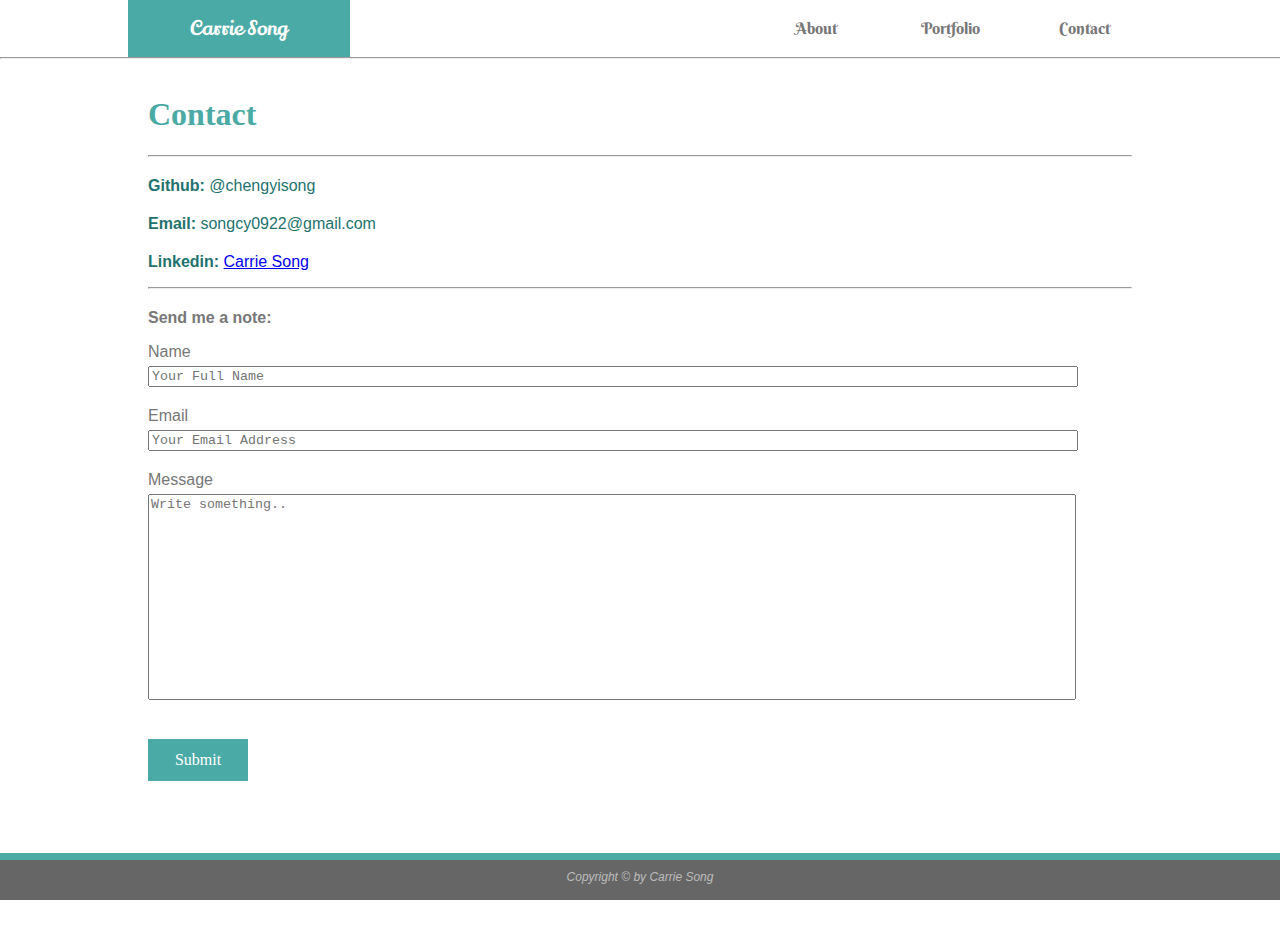
==== contact.html @ b7a68035 "updated contact page" ====
<!DOCTYPE html>

<html lang="en-us">

    <head>
        <meta charset="UTF-8">
        <title>Carrie Song Portfolio</title>
        <link rel="stylesheet" href="assets/css/style.css">
        <link rel="shortcut icon" href="assets/images/cat.png" />    
        <link href="https://fonts.googleapis.com/css?family=Berkshire+Swash|Lily+Script+One|Skranji" rel="stylesheet">
        <link rel="stylesheet" href="https://use.fontawesome.com/releases/v5.3.1/css/all.css" integrity="sha384-mzrmE5qonljUremFsqc01SB46JvROS7bZs3IO2EmfFsd15uHvIt+Y8vEf7N7fWAU" crossorigin="anonymous">
        <meta name="viewport" content="width=device-width, initial-scale=1.0">
    </head>

    <body>
        <div class="top">
            <header>Carrie Song</header>
        
            <ul class="links">
                
                    <li><a href="contact.html"><i class="fas fa-comments"></i> Contact</a></li>
                    <li><a href="portfolio.html"><i class="fas fa-marker"></i> Portfolio</a></li>
                    <li><a href="https://chengyisong.github.io"><i class="fas fa-home"></i> About</a></li>                
            </ul>
            <hr class="line1">
        </div>

        
        
        <div class="main">
        <h1>Contact</h1>
        <hr>
            <p class="contactInfo"><strong>Github: </strong>@chengyisong </p>
            <p class="contactInfo"><strong>Email: </strong>songcy0922@gmail.com</p>
            <p class="contactInfo"><strong>Linkedin: </strong><a href="https://www.linkedin.com/in/carrie-song-21992761/" target="_blank">Carrie Song</a></p>

            <hr>
            <p><strong>Send me a note: </strong></p>
            
            <div id="name">Name</div> 
                <input class="input1" id="textbox1" type="text" name="name" placeholder="Your Full Name"><br>
            
            <div id="email">Email</div>
                <input class="input2" id="textbox2" type="text" name="email" placeholder="Your Email Address"><br>

            <div id="msg">Message</div>
                <textarea id="subject" name="subject" placeholder="Write something.." style="height:200px"></textarea>
            
            <p id="submit">Submit</p>
        
            <div id="pop_up">
                <p id="thank_you_msg">Placeholder</p>
                <a href="index.html" id="return_home">Return to Home Page</a>
            </div>

            <script>
                document.getElementById("submit").addEventListener("click", myFunction);

                function myFunction() {
                    document.getElementById("thank_you_msg").innerHTML = "Thank you " + document.getElementById("textbox1").value + " for submitting your comments!";
                    document.getElementById("pop_up").style.zIndex = "1";
                    document.getElementById("submit").style.backgroundColor="grey";
                }   

            </script>

        </div>

        <footer> Copyright © by Carrie Song </footer>


        
    </body>

</html>
---- assets/css/style.css ----
header {
    background-color: #4aaaa5;
    font-family: 'Lily Script One', cursive;
    color: #ffffff;
    border-color: #cccccc;
    border-width: 5px;
    padding: 15px;
    width: 15%;
    float: left;
    text-align: center;    
    margin-left: 10%;
    font-size: 20px;


}

.top {
    background-color: white;
    width: 100%;
    position: fixed;
    top: 0px;
    left: 0px;
    display: block;
    z-index: 100;
}

.line1 {

    margin-top: 0.5em;
    margin-bottom: 0px;
    border-style: inset;
    margin-left: 0px;
    margin-right: 0px;
    display: block;
    width: 100%;
    clear: both;

}

.links {
    float: right;
    width: 48%;
    margin-right: 10%;
   
}

li a {
    text-decoration: none;
    width: 16%;
    display: block;
    text-align: center;
    color: #777777;
    float: right;
    padding: 18px;
    font-family: 'Berkshire Swash', cursive;}

ul {
    list-style-type: none;
    margin: 0;
    padding: 0;
    overflow: hidden;
}

li a:hover:not(.active) {
    background-color: #ffebd4;
    font-weight: bold;
}

.main {
    width: 100%;
    background-color:#ffffff;
    margin: 10%;
    margin-top: 75px;
    margin-left: 0%;
    overflow: auto;
    display: block;
    padding-bottom: 30px;

}


body {
    font-family: Arial, Helvetica, sans-serif;
    color: #777777;
    background-image: url("../images/leaves-pattern.png");
    background-repeat: repeat;
    width: 80%;
    margin-left: 10%;
    

}

h1 {
    color: #4aaaa5;
    font-family: Georgia, 'Times New Roman', Times, serif;
    Padding-top: 0px;
    Padding-left: 20px;
    
}

hr {
    display: block;
    margin-top: 0.5em;
    margin-left: 20px;
    margin-right: 20px;
    margin-bottom: 0px;
    border-style: inset;
    border-width: 1px;
    
}

img {
    float: left;
    margin-top: 20px;
    margin-left: 20px;
    margin-right: 20px;
    padding: 0;
    clear: both;
}

p {
    margin-top: 20px;
    margin-left: 20px;
    clear: right;
    margin-right: 20px;
    text-align: justify;

}

#name, #email, #msg, input, textarea {
    margin-left: 20px;
    margin-top: 5px;
    }

input {
    margin-bottom: 15px;
    width: 90%;
    font-family: monospace;
}

textarea {
    width: 90%;
    height: 150px;
    resize: none;
    margin-bottom: 15px;
}

#submit {
    background-color: #4aaaa5;
    Color: white;
    padding: 12px 20px;
    border: none;
    width: 60px;
    margin-left: 20px;
    text-align: center;
    font-family: Georgia, 'Times New Roman', Times, serif;
    text-decoration: none;
    position: static;
}

#submit:defult {
    background-color: #4aaaa5;
    
}

#submit:hover {
    background-color: rgb(52, 150, 146);
    cursor: pointer;
}

#submit:active {
    background-color: #2d7572;
}

#return_home {
    background-color: #4aaaa5;
    Color: white;
    padding: 12px 20px;
    border: none;
    width: 60px;
    margin-left: 20px;
    text-align: center;
    font-family: Georgia, 'Times New Roman', Times, serif;
    text-decoration: none;
    font-size: 12px;
    position: relative;
    left: 130px;
    top: 20px;
}

#return_home:defult {
    background-color: #4aaaa5;
    
}

#return_home:hover {
    background-color: rgb(52, 150, 146);
    cursor: pointer;
}

#return_home:active {
    background-color: #2d7572;
}

#pop_up {
    background-color: #cccccc;
    Color: black;
    padding: 12px 20px;
    border-width: 2px;
    border-style: solid;
    border-color: black;
    width: 50%;
    height: 13%;
    position: fixed;
    top: 25%;
    left: 25%;
    font-family: Georgia, 'Times New Roman', Times, serif;
    z-index: -1;
    font-family: 'Berkshire Swash', cursive;
}

footer {
    width: 100%;
    margin: 0%;
    height: 30px;
    position: fixed;
    bottom: 0px;
    left: 0px;
    border-width: 7px 0px 0px 0px;
    border-style: solid;
    padding-top: 10px;
    background-color: #666666;
    border-color: #4daba6;
    text-align: center;
    color: rgb(189, 189, 189);
    font-size: 12px;
    font-style: italic;
    z-index: 10;

}

#port1, #port2, #port3, #port4, #port5, #port6 {
    float: left;
    position: relative;
    bottom: 60px;
    height: 180px;
    z-index: 1;
}

#port1 {
    z-index: 5;
}

#port2{
    z-index: 4;
}

#port3{
    z-index: 3;
}

#port4 {
    z-index: 2;
}

.port_name {
    position: relative;
    top: 180px;
    left: 20px;
    width: 200px;
    background-color: #4aaaa5;
    color: #ffffff;
    font-size: 16px;
    font-weight: normal;
    text-align: center;
    padding: 8px 0px;
}

.port_name:hover {
    background-color: #8a044d;
}

.contactInfo {
    color: #22726e;
}

@media screen and (max-width: 980px) {
    body {
        margin-left: 5%;
    }

    header {
        margin-left: 5%;
        font-size: 25px;
        padding: 20px 25px;
        width: 150px;
    }

    li a {
        width: 100px;
        padding: 25px 10px;
    }

    .links {
        margin-right: 5%;
    }

    #hiking {
        width: 40%;
        height: 20%;
    }

    .main {
        width: 500px;
        margin-top: 120px;
    }

    #return_home {
        position: relative;
        left: 70px;
        top: 15px;
        padding: 12px 13px;
    }
    
    #pop_up {
        position: fixed;
        top: 30%;
        left: 13%;
        width: 40%;
    }
}

@media screen and (max-width: 768px) {
    body {
        margin-left: 4%;
        width: 92%;
    }

    li a {
        font-size: 16px;
        width: 83px;
    }

    header {
        font-size: 28px;
        width: 30%;
        margin-left: 4%;
        padding: 21px 0px;
        position: fixed;
        top: 0px;
    }

    .links {
        margin-right: 4%;
        margin-top: 0px;
        height: 80px;
    }

    #hiking {
        width: 50%;
        height: 20%;
    }

    .main {
        width: 100%;
        margin-top: 120px;
    }

    p {
        font-size: 22px;
    }

    #pic1, #pic2, #pic3, #pic4, #pic5 {
        width: 312px;
        height: 210px;
    }

    #port1, #port2, #port3, #port4, #port5, #port6 {
        width: 312px;
        margin-right: 40px;
        margin-bottom: 70px;
    }

    .port_name {
        position: relative;
        top: 240px;
        left: 20px;
        width: 100%;
        padding-top: 13px;
        padding-bottom: 13px;
        font-size: 22px;
    }

    #return_home {
        position: relative;
        left: 130px;
        top: 15px;
        padding: 12px 13px;
    }
    
    #pop_up {
        position: fixed;
        top: 25%;
        left: 18%;
        width: 60%;
    }


    input {
        margin-bottom: 15px;
        width: 94%;
        font-family: monospace;
        
    }

    #name, #email, #msg, input, textarea {
        margin-left: 20px;
        margin-top: 25px;
        }

    textarea {
        width: 94%;
        margin-top: 20px;
    }
}

.noUnder {
    text-decoration: none;
}


@media screen and (max-width: 640px) {
    body {
        margin-left: 0px;
        width: 100%;
    }

    .top {
        position: static;
        height: 100px;
        margin-left: 0px;
    }

    header {
        font-size: 15px;
        width: 100%;
        margin-left:0px;
        padding-left: 0px;
        padding-right: 0px;
        position: static;
    }

    .links {
        width: 100%;
        margin-left: 0px;
        margin-right: 20%;
        height: 40px;
    }

    li a {
        font-size: 12px;
        display: block;
        width: 20%;
        padding: 10px 0px;
        
    }

    .line1 {
        width: 100%;
        position: relative;
        left: 0px;
        bottom: 42px;
    }
    
    #hiking {
        width: 83%;
        height: 20%;
    }

    .main {
        width: 90%;
        margin-top: 15px;
        margin-left: 5%;
    }

    #port1, #port2, #port3, #port4, #port5, #port6 {
        width: 88%;
        display: block;
        clear: both;
        margin-bottom: 50px;
    }

    #pic1, #pic2, #pic3, #pic4, #pic5 {
        width: 100%;
        height: 200px;
    }

    .port_name {
        position: relative;
        top: 220px;
        left: 20px;
        width: 100%;
        padding-top: 10px;
        padding-bottom: 10px;
    }

    #return_home {
        position: relative;
        left: 20px;
        top: -5px;
        padding: 6px 10px;
    }
    
    #pop_up {
        position: fixed;
        top: 35%;
        left: 15%;
        width: 60%;
    }

    #thank_you_msg {
        font-size: 14px;
    }

    input {
        margin-left: 8%;
        margin-bottom: 15px;
        margin-top: 20px;
        width: 80%;
        font-family: monospace;
        clear: both;
    }

    textarea {
        margin-left: 8%;
        width: 80%;
        height: 150px;
        resize: none;
        margin-bottom: 15px;
    }


}
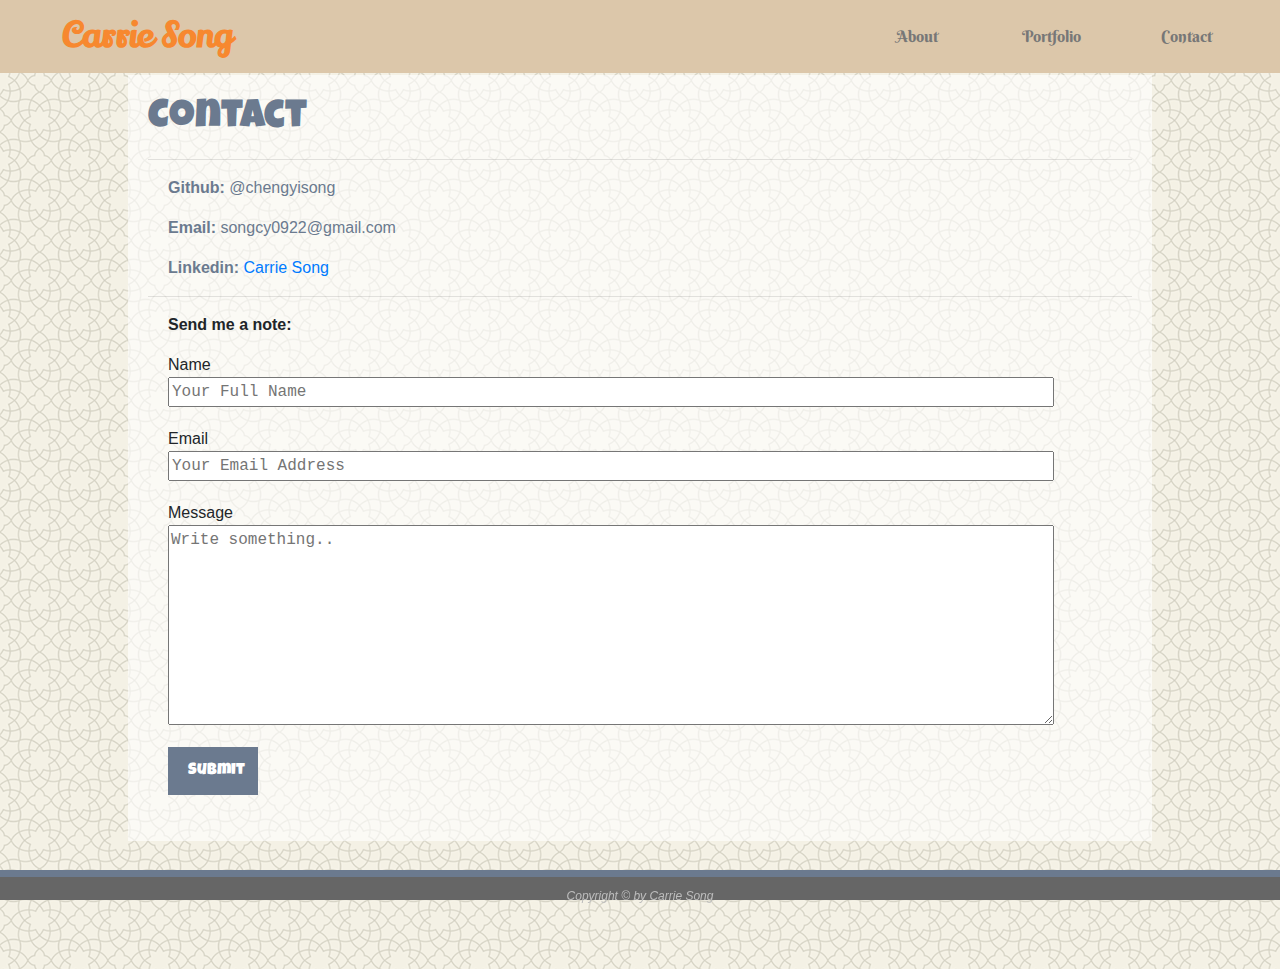
==== commit b1e71617: "style and portfolio updated 2.23" ====
--- a/contact.html
+++ b/contact.html
@@ -2,74 +2,78 @@
 
 <html lang="en-us">
 
-    <head>
-        <meta charset="UTF-8">
-        <title>Carrie Song Portfolio</title>
-        <link rel="stylesheet" href="assets/css/style.css">
-        <link rel="shortcut icon" href="assets/images/cat.png" />    
-        <link href="https://fonts.googleapis.com/css?family=Berkshire+Swash|Lily+Script+One|Skranji" rel="stylesheet">
-        <link rel="stylesheet" href="https://use.fontawesome.com/releases/v5.3.1/css/all.css" integrity="sha384-mzrmE5qonljUremFsqc01SB46JvROS7bZs3IO2EmfFsd15uHvIt+Y8vEf7N7fWAU" crossorigin="anonymous">
-        <meta name="viewport" content="width=device-width, initial-scale=1.0">
-    </head>
+<head>
+    <meta charset="UTF-8">
+    <title>Carrie Song Portfolio</title>
+    <link rel="stylesheet" href="assets/css/style.css">
+    <link rel="shortcut icon" href="assets/images/cat.png" />
+    <link href="https://fonts.googleapis.com/css?family=Berkshire+Swash|Lily+Script+One|Skranji" rel="stylesheet">
+    <link href="https://fonts.googleapis.com/css?family=Luckiest+Guy" rel="stylesheet">
+    <link rel="stylesheet" href="https://use.fontawesome.com/releases/v5.3.1/css/all.css"
+        integrity="sha384-mzrmE5qonljUremFsqc01SB46JvROS7bZs3IO2EmfFsd15uHvIt+Y8vEf7N7fWAU" crossorigin="anonymous">
+    <link rel="stylesheet" href="https://stackpath.bootstrapcdn.com/bootstrap/4.3.1/css/bootstrap.min.css"
+        crossorigin="anonymous">
+    <script src="https://ajax.googleapis.com/ajax/libs/jquery/3.3.1/jquery.min.js"></script>
+    <script src="https://stackpath.bootstrapcdn.com/bootstrap/4.3.1/js/bootstrap.min.js"
+        integrity="sha384-JjSmVgyd0p3pXB1rRibZUAYoIIy6OrQ6VrjIEaFf/nJGzIxFDsf4x0xIM+B07jRM"
+        crossorigin="anonymous"></script>
+    <meta name="viewport" content="width=device-width, initial-scale=1.0">
+</head>
 
-    <body>
-        <div class="top">
-            <header>Carrie Song</header>
-        
-            <ul class="links">
-                
-                    <li><a href="contact.html"><i class="fas fa-comments"></i> Contact</a></li>
-                    <li><a href="portfolio.html"><i class="fas fa-marker"></i> Portfolio</a></li>
-                    <li><a href="https://chengyisong.github.io"><i class="fas fa-home"></i> About</a></li>                
-            </ul>
-            <hr class="line1">
-        </div>
+<body>
+    <div class="top">
+        <header>Carrie Song</header>
 
-        
-        
-        <div class="main">
+        <ul class="links">
+
+            <li><a href="contact.html"><i class="fas fa-comments"></i> Contact</a></li>
+            <li><a href="portfolio.html"><i class="fas fa-marker"></i> Portfolio</a></li>
+            <li><a href="https://chengyisong.github.io"><i class="fas fa-home"></i> About</a></li>
+        </ul>
+    </div>
+
+
+
+    <div class="main">
         <h1>Contact</h1>
         <hr>
-            <p class="contactInfo"><strong>Github: </strong>@chengyisong </p>
-            <p class="contactInfo"><strong>Email: </strong>songcy0922@gmail.com</p>
-            <p class="contactInfo"><strong>Linkedin: </strong><a href="https://www.linkedin.com/in/carrie-song-21992761/" target="_blank">Carrie Song</a></p>
+        <p class="contactInfo"><strong>Github: </strong>@chengyisong </p>
+        <p class="contactInfo"><strong>Email: </strong>songcy0922@gmail.com</p>
+        <p class="contactInfo"><strong>Linkedin: </strong><a href="https://www.linkedin.com/in/carrie-song-21992761/"
+                target="_blank">Carrie Song</a></p>
 
-            <hr>
-            <p><strong>Send me a note: </strong></p>
-            
-            <div id="name">Name</div> 
-                <input class="input1" id="textbox1" type="text" name="name" placeholder="Your Full Name"><br>
-            
-            <div id="email">Email</div>
-                <input class="input2" id="textbox2" type="text" name="email" placeholder="Your Email Address"><br>
+        <hr>
+        <p><strong>Send me a note: </strong></p>
 
-            <div id="msg">Message</div>
-                <textarea id="subject" name="subject" placeholder="Write something.." style="height:200px"></textarea>
-            
-            <p id="submit">Submit</p>
-        
-            <div id="pop_up">
-                <p id="thank_you_msg">Placeholder</p>
-                <a href="index.html" id="return_home">Return to Home Page</a>
+        <div id="name">Name</div>
+        <input class="input1" id="textbox1" type="text" name="name" placeholder="Your Full Name"><br>
+
+        <div id="email">Email</div>
+        <input class="input2" id="textbox2" type="text" name="email" placeholder="Your Email Address"><br>
+
+        <div id="msg">Message</div>
+        <textarea id="subject" name="subject" placeholder="Write something.." style="height:200px"></textarea>
+
+        <p id="submit" data-toggle="modal" data-target="#contactModal">Submit</p>
+    </div>
+
+    <footer> Copyright © by Carrie Song </footer>
+
+    <div class="modal fade" id="contactModal" tabindex="-1" role="dialog" aria-labelledby="contactFin"
+        aria-hidden="true">
+        <div class="modal-dialog" role="document">
+            <div class="modal-content">
+                <div class="modal-body">
+                    <p class="portfolioOverView">Thank you for submitting your message!</p>
+                </div>
+                <div class="modal-footer">
+                    <button type="button" class="btn btn-secondary" onclick="location.href='index.html'">Return to Home
+                        Page</button>
+                </div>
             </div>
+        </div>
+    </div>
 
-            <script>
-                document.getElementById("submit").addEventListener("click", myFunction);
-
-                function myFunction() {
-                    document.getElementById("thank_you_msg").innerHTML = "Thank you " + document.getElementById("textbox1").value + " for submitting your comments!";
-                    document.getElementById("pop_up").style.zIndex = "1";
-                    document.getElementById("submit").style.backgroundColor="grey";
-                }   
-
-            </script>
-
-        </div>
-
-        <footer> Copyright © by Carrie Song </footer>
-
-
-        
-    </body>
+</body>
 
 </html>--- a/assets/css/style.css
+++ b/assets/css/style.css
@@ -1,23 +1,20 @@
-
-
 header {
-    background-color: #4aaaa5;
+    /* background-color: #F7882F; */
     font-family: 'Lily Script One', cursive;
-    color: #ffffff;
-    border-color: #cccccc;
-    border-width: 5px;
-    padding: 15px;
-    width: 15%;
+    color:#F7882F;
+    /* border-color: white; */
+    /* border-width: 5px; */
+    padding: 10px;
+    width: 19%;
     float: left;
     text-align: center;    
-    margin-left: 10%;
-    font-size: 20px;
-
-
+    margin-left: 2%;
+    font-size: 35px;
+    font-weight: bold;
 }
 
 .top {
-    background-color: white;
+    background-color: #DCC7AA;
     width: 100%;
     position: fixed;
     top: 0px;
@@ -26,35 +23,23 @@
     z-index: 100;
 }
 
-.line1 {
-
-    margin-top: 0.5em;
-    margin-bottom: 0px;
-    border-style: inset;
-    margin-left: 0px;
-    margin-right: 0px;
-    display: block;
-    width: 100%;
-    clear: both;
-
-}
-
 .links {
     float: right;
     width: 48%;
-    margin-right: 10%;
-   
+    margin-right: 2%;
+    margin-bottom: 0px;
 }
 
 li a {
     text-decoration: none;
-    width: 16%;
+    width: 22%;
     display: block;
     text-align: center;
     color: #777777;
     float: right;
-    padding: 18px;
-    font-family: 'Berkshire Swash', cursive;}
+    padding: 24px;
+    font-family: 'Berkshire Swash', cursive;
+}
 
 ul {
     list-style-type: none;
@@ -64,60 +49,69 @@
 }
 
 li a:hover:not(.active) {
-    background-color: #ffebd4;
+    background-color: #F7C331;
     font-weight: bold;
+    color: #6B7A8F;
 }
 
 .main {
-    width: 100%;
-    background-color:#ffffff;
+    width: 80%;
+    background-color: rgba(255, 255, 255, 0.616);
     margin: 10%;
     margin-top: 75px;
-    margin-left: 0%;
+    margin-left: 10%;
+    padding: 20px;
     overflow: auto;
     display: block;
     padding-bottom: 30px;
-
 }
 
 
 body {
     font-family: Arial, Helvetica, sans-serif;
     color: #777777;
-    background-image: url("../images/leaves-pattern.png");
+    background-image: url("../images/oriental.png");
     background-repeat: repeat;
-    width: 80%;
+    width: 100%;
     margin-left: 10%;
-    
-
 }
 
 h1 {
-    color: #4aaaa5;
-    font-family: Georgia, 'Times New Roman', Times, serif;
-    Padding-top: 0px;
-    Padding-left: 20px;
-    
+    color: #6B7A8F;
+    font-family: 'Luckiest Guy', cursive;
+    Padding-top: 0px;    
+}
+
+.modal-title {
+    font-family: 'Luckiest Guy', cursive;
 }
 
 hr {
     display: block;
     margin-top: 0.5em;
-    margin-left: 20px;
-    margin-right: 20px;
     margin-bottom: 0px;
     border-style: inset;
     border-width: 1px;
     
 }
 
-img {
+.portfolioPic  {
     float: left;
-    margin-top: 20px;
-    margin-left: 20px;
-    margin-right: 20px;
+    margin-top: 50px;
+    /* margin-left: 20px;
+    margin-right: 20px; */
     padding: 0;
     clear: both;
+    width: 100%;
+    height: 76%;
+}
+
+.portfolioPic:hover {
+    cursor: pointer;
+}
+
+#pic3 {
+    height: 100%;
 }
 
 p {
@@ -134,10 +128,11 @@
     margin-top: 5px;
     }
 
-input {
+#textbox1, #textbox2, #subject {
     margin-bottom: 15px;
     width: 90%;
     font-family: monospace;
+    margin-left: 20px;
 }
 
 textarea {
@@ -148,34 +143,34 @@
 }
 
 #submit {
-    background-color: #4aaaa5;
+    background-color: #6B7A8F;
     Color: white;
     padding: 12px 20px;
     border: none;
-    width: 60px;
+    width: 90px;
     margin-left: 20px;
     text-align: center;
-    font-family: Georgia, 'Times New Roman', Times, serif;
+    font-family: 'Luckiest Guy', cursive;
     text-decoration: none;
     position: static;
 }
 
 #submit:defult {
-    background-color: #4aaaa5;
+    background-color: #6B7A8F;
     
 }
 
 #submit:hover {
-    background-color: rgb(52, 150, 146);
+    background-color:#F7C331;
     cursor: pointer;
 }
 
 #submit:active {
-    background-color: #2d7572;
+    background-color: rgb(253, 173, 0);
 }
 
 #return_home {
-    background-color: #4aaaa5;
+    background-color: #6B7A8F;
     Color: white;
     padding: 12px 20px;
     border: none;
@@ -191,7 +186,7 @@
 }
 
 #return_home:defult {
-    background-color: #4aaaa5;
+    background-color: #6B7A8F;
     
 }
 
@@ -232,7 +227,7 @@
     border-style: solid;
     padding-top: 10px;
     background-color: #666666;
-    border-color: #4daba6;
+    border-color: #6B7A8F;
     text-align: center;
     color: rgb(189, 189, 189);
     font-size: 12px;
@@ -241,12 +236,14 @@
 
 }
 
-#port1, #port2, #port3, #port4, #port5, #port6 {
+#port1, #port2, #port3, #port4, #port5, #port6, #port7 {
     float: left;
     position: relative;
     bottom: 60px;
-    height: 180px;
+    height: 90%;
     z-index: 1;
+    width: 100%;
+    margin-bottom: -60px
 }
 
 #port1 {
@@ -267,23 +264,40 @@
 
 .port_name {
     position: relative;
-    top: 180px;
-    left: 20px;
+    top: 60px;
     width: 200px;
-    background-color: #4aaaa5;
+    background-color: #6B7A8F;
     color: #ffffff;
-    font-size: 16px;
+    font-size: 22px;
     font-weight: normal;
     text-align: center;
     padding: 8px 0px;
+    width: 100%;
+    font-family:  'Luckiest Guy', cursive;
+}
+
+.modal-header {
+    background-color: #F7882F;
+    color: white;
 }
 
 .port_name:hover {
-    background-color: #8a044d;
+    background-color: #F7C331;
+    color: black;
+    cursor: pointer;
+    text-decoration: none;
 }
 
 .contactInfo {
-    color: #22726e;
+    color: #6B7A8F;
+}
+
+#hiking {
+    width: 30%;
+    height: 15%;
+    float: left;
+    margin-right: 30px;
+    margin-bottom: 30px;
 }
 
 @media screen and (max-width: 980px) {
@@ -372,12 +386,12 @@
         font-size: 22px;
     }
 
-    #pic1, #pic2, #pic3, #pic4, #pic5 {
+    #pic1, #pic2, #pic3, #pic4, #pic5, #pic6, #pic7 {
         width: 312px;
         height: 210px;
     }
 
-    #port1, #port2, #port3, #port4, #port5, #port6 {
+    #port1, #port2, #port3, #port4, #port5, #port6, #port7 {
         width: 312px;
         margin-right: 40px;
         margin-bottom: 70px;
@@ -485,14 +499,14 @@
         margin-left: 5%;
     }
 
-    #port1, #port2, #port3, #port4, #port5, #port6 {
+    #port1, #port2, #port3, #port4, #port5, #port6, #port7 {
         width: 88%;
         display: block;
         clear: both;
         margin-bottom: 50px;
     }
 
-    #pic1, #pic2, #pic3, #pic4, #pic5 {
+    #pic1, #pic2, #pic3, #pic4, #pic5, #pic6, #pic7 {
         width: 100%;
         height: 200px;
     }
